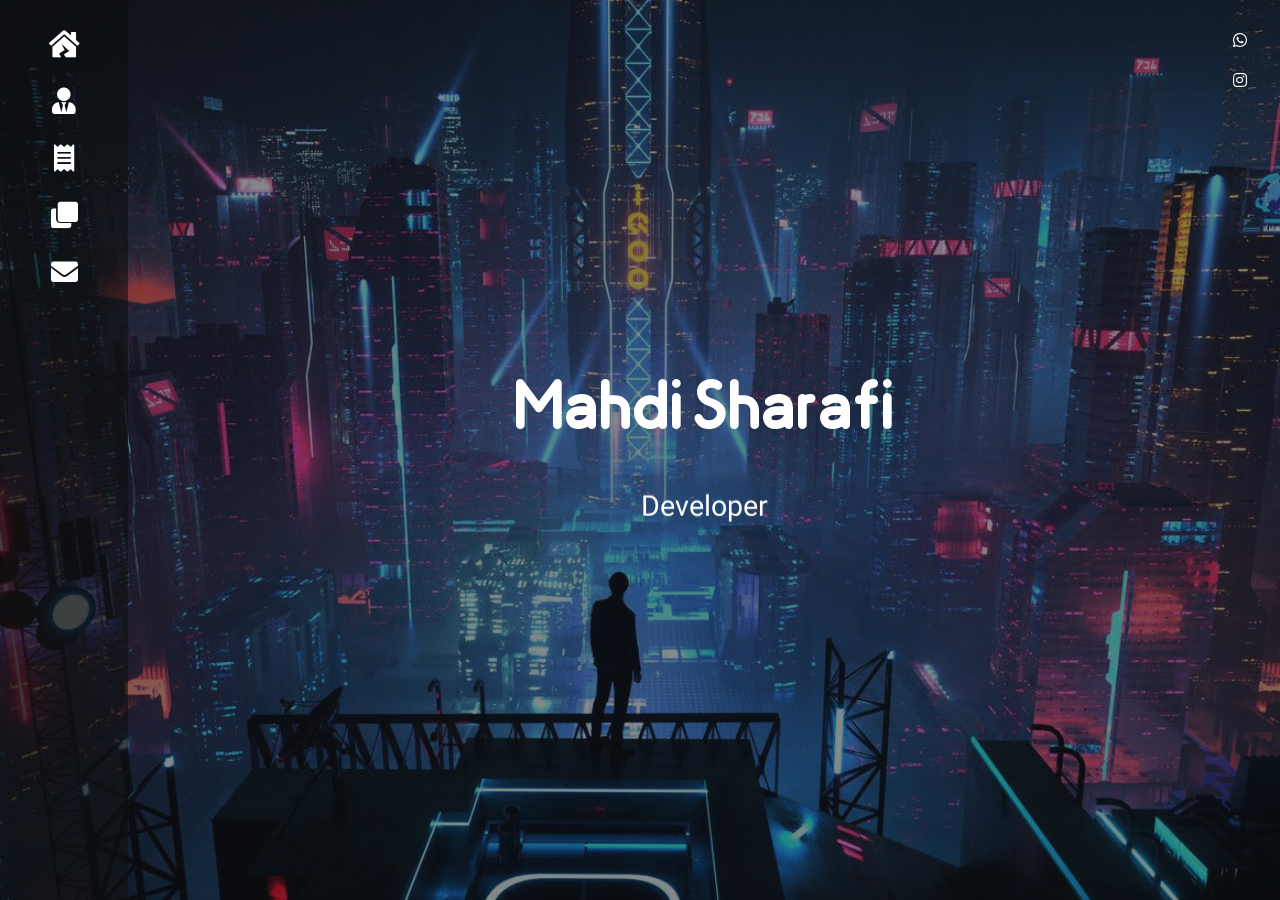
==== index.htm @ 20a832b3 "Update index.htm" ====
﻿<!DOCTYPE html>
<html lang="fa" dir="ltr">

<head>
  <!-- Meta -->
  <meta charset="UTF-8">
  <meta http-equiv="X-UA-Compatible" content="ie=edge">
  <meta http-equiv="Content-Type" content="text/html; charset=UTF-8">
  <meta http-equiv="X-UA-Compatible" content="IE=edge">
  <meta name="viewport" content="width=device-width,initial-scale=1">
  <meta name="description" content=" Mahdi Sharafi Personal Website | Web-Developer ">
  <meta name="keywords" content=" Mahdi Sharafi">
  <meta name="author" content=" Mahdi Sharafi">

  <!-- Title -->
  <title> Mahdi.Sh.p Personal Website</title>

  <!-- CSS Plugins -->
  <link rel="stylesheet" href="css\plugins\bootstrap.min.css">
  <link rel="stylesheet" href="css\plugins\font-awesome.css">
  <link rel="stylesheet" href="css\plugins\simplebar.css"> 
  <link rel="stylesheet" href="css\plugins\jquery.animatedheadline.css">

  <!-- CSS Base -->
  <link rel="stylesheet" class="theme-st" href="css\style-dark.css">

  <!-- Settings Style -->
  <link rel="stylesheet" class="pos-nav" href="css\settings\left-nav.css">
  <link rel="stylesheet" class="box-bd" href="css\settings\box\box.css">
  <link rel="stylesheet" class="box-st" href="css\settings\box\circle.css">
  <link rel="stylesheet" class="style-cl" href="css\settings\color\sea-color.css">


  <!-- Icon and Color -->
  <link rel="shortcut icon" type="image/png" href="img\user-photo.jpg">
  <link rel="icon" href="img\user-photo.jpg" type="image/x-icon">
  <link rel="shortcut icon" href="img\user-photo.jpg" type="image/x-icon">
  
  <meta name="theme-color" content="#0e0f10">
	<!--BEGIN RAYCHAT CODE-->
	<script type="text/javascript">!function(){function t(){var t=document.createElement("script");t.type="text/javascript",t.async=!0,localStorage.getItem("rayToken")?t.src="https://app.raychat.io/scripts/js/"+o+"?rid="+localStorage.getItem("rayToken")+"&href="+window.location.href:t.src="https://app.raychat.io/scripts/js/"+o+"?href="+window.location.href;var e=document.getElementsByTagName("script")[0];e.parentNode.insertBefore(t,e)}var e=document,a=window,o="0da8bfd2-0016-47ec-be58-b3cca9b51747";"complete"==e.readyState?t():a.attachEvent?a.attachEvent("onload",t):a.addEventListener("load",t,!1)}();</script> 
	<!--END RAYCHAT CODE-->
</head>

<body style="text-align: left;">
  <!-- Preloader -->
  <div id="preloader">
    <div class="loading-area">
      <div class="circle"></div>
    </div>
    <div class="left-side"></div>
    <div class="right-side"></div>
  </div>

  <!-- Main Site -->
  <div id="home">
    <div id="about">
      <div id="resume">
        <div id="portfolio">
          <div id="blog">
            <div id="contact">
              <div class="header-mobile">
                <a class="header-toggle"><i class="fas fa-bars"></i></a>
                <h2>Menu</h2>
              </div>

              <!-- Left Block -->
              <nav class="header-main" data-simplebar="">
                <ul>
                  <li data-tooltip="Home" data-position="top">
                    <a href="#home" class="icon-h fas fa-house-damage"></a>
                  </li>
                  <li data-tooltip="About Me" data-position="top">
                    <a href="#about" class="icon-a fas fa-user-tie"></a>
                  </li>
                  <li data-tooltip="Skills" data-position="top">
                    <a href="#resume" class="icon-b fas fa-receipt"></a>
                  </li>
                  <li data-tooltip="Portfolio" data-position="top">
                    <a href="#portfolio" class="fas fa-clone"></a>
                  </li>
                  <li data-tooltip="Contact" data-position="bottom">
                    <a href="#contact" class="icon-c fas fa-envelope"></a>
                  </li>
                </ul>
              </nav>

              <!-- Home Section -->
              <div class="pt-home" style="background-image: url('img/home-bg.jpg')">
                <!-- Particles -->
                <div id="particles-js"></div>

                <section>
                  <!-- Banner -->
                  <div class="banner">  
                    <h1> Mahdi Sharafi</h1>
                    <p class="cd-headline rotate-1">
                      <span class="cd-words-wrapper">
                        <b class="is-visible">Developer</b>
                        <b>Web Designer</b>
                        <b>Freelancer</b>
                        <b>Programmer</b>
                      </span>
                    </p>
                  </div>


                  <!-- Social -->
                  <div class="social">
                    <ul>
                      <li>
                        <a href="https://wa.me/09212232703?text=Hello%20%20Mahd"><i class="fab fa-whatsapp"></i></a>
                      </li>
                      <li>
                        <a href="https://www.instagram.com/mahdi_sharafiii/?hl=en" target="_blank"><i class="fab fa-instagram"></i></a>
                      </li>
                      <li>
                        
                      </li>
                    </ul>
                  </div>
                </section>
              </div>
              <!-- About Section -->
              <div class="page pt-about" data-simplebar="">
                <section class="container">
                  <!-- Section Title -->
                  <div class="header-page mt-70 mob-mt">
  
                    <h2>About me</h2>
                    <span></span>
                  </div>

                  <!-- Personal Info Start -->
                  <div class="row mt-100">
                    <!-- Information Block -->
                    <div class="col-lg-12 col-sm-12">
                      <div class="info box-1">
                        <div class="row">
                          <div class="col-lg-9 col-sm-8">
                            <h4> Mahdi Sharafi</h4>
                            <div class="loc">
                              <i class="fas fa-map-marked-alt"></i>hormozgan- Minab ,
                              Iran
                            </div>
                            <p>Programmer | Web-Developer</p>
                            <p>
                              . I was burn in 2007 , live in Minab
                            </p>
                            . I started professional programming in early 2020 and have done two projects since 2020.  My nickname is "m.sh.p"
                            
                          </div>

                          <div class="col-lg-3 col-sm-4">
                            <div class="111bcd7d-3c89-40ae-b4b4-5ecae28ee7ee">
                            <img src="111bcd7d-3c89-40ae-b4b4-5ecae28ee7ee.jpg"/>

                            </div>
                          </div>

                          <!-- Icon Info -->
                          <div class="col-lg-3 col-sm-4">
                            <div class="info-icon">
                              <i class="fas fa-award"></i>
                              <div class="desc-icon">
                                <h6>Programming Certificates</h6>
                                <p>python | HTML | CSS | ASP.Net MVC</p>
                              </div>
                            </div>
                          </div>

                          <!-- Icon Info -->
                          <div class="col-lg-3 col-sm-4">
                            <div class="info-icon">
                              <i class="fas fa-chalkboard-teacher"></i>
                              <div class="desc-icon">
                                <h6> 2 ects </h6>
                                <p>Developer</p>
                                <p></p>
                              </div>
                            </div>
                          </div>

                          <!-- Icon Info -->
                          <div class="col-lg-3 col-sm-4">
                            <div class="info-icon">
                              <i class="far fa-calendar-alt"></i>
                              <div class="desc-icon">
                                <h6>0/5 Years Experience</h6>
                                <p>Programming</p>
                              </div>
                            </div>
                          </div>

                          <!-- Icon Info -->
                          <div class="col-lg-3 col-sm-4">
                            <div class="info-icon">
                              <i class="fas fa-code"></i>
                              <div class="desc-icon">
                                <h6>Full-Stack Developer</h6>
                                <p>Web-Application</p>
                              </div>
                            </div>
                          </div>

                        </div>
                      </div>
                    </div>
                  </div>

                  <!-- Interests Row Start -->
                  <div class="row mt-100">
                    <!-- Header Block -->
                    <div class="col-md-12">
                      <div class="header-box mb-50">
                        <h3>My Favorites</h3>
                      </div>
                    </div>

                    <div class="col-lg-12 col-sm-12">
                      <div class="box-2">
                        <div class="row">
                          <!-- Interests Item -->
                          <div class="col-lg-3 col-sm-6">
                            <div class="inter-icon">
                              <i class="fas fa-code"></i>
                              <div class="desc-inter">
                                <h6>Coding</h6>
                              </div>
                            </div>
                          </div>
                          <!-- Interests Item -->
                          <div class="col-lg-3 col-sm-6">
                            <div class="inter-icon">
                              <i class="fas fa-football-ball"></i>
                              <div class="desc-inter">
                                <h6>Sport Exercise</h6>
                              </div>
                            </div>
                          </div>

                          <!-- Interests Item -->
                          <div class="col-lg-3 col-sm-6">
                            <div class="inter-icon">
                              <i class="fas fa-coffee"></i>
                              <div class="desc-inter">
                                <h6>Coffee</h6>
                              </div>
                            </div>
                          </div>

                          <!-- Interests Item -->
                          <div class="col-lg-3 col-sm-6">
                            <div class="inter-icon">
                              <i class="fas fa-sun"></i>
                              <div class="desc-inter">
                                <h6>Watch Sunset</h6>
                              </div>
                            </div>
                          </div>

                          <!-- Interests Item -->

                          <!-- Interests Item -->
                          <div class="col-lg-3 col-sm-6">
                            <div class="inter-icon">
                              <i class="fas fa-book"></i>
                              <div class="desc-inter">
                                <h6>Read Book</h6>
                              </div>
                            </div>
                          </div>

                          <!-- Interests Item -->
                          <div class="col-lg-3 col-sm-6">
                            <div class="inter-icon">
                              <i class="fas fa-gamepad"></i>
                              <div class="desc-inter">
                                <h6>Game</h6>
                              </div>
                            </div>
                          </div>
                        </div>
                      </div>
                    </div>
                  </div>
                </section>
              </div>

              <!-- Resume Section -->
              <div class="page pt-resume" data-simplebar="">
                <section class="container">
                  <!-- Section Title -->

                  <!-- Skills Row Start -->
                  <div class="row mt-100">
                    <!-- Header Block -->
                    <div class="col-md-12">
                      <div class="header-box mb-50">
                        <h3>Skills</h3>
                      </div>
                    </div>
                  </div>

                  <div class="box-1 skills" style="text-align:center;">
                    <div class="row">
                      <div class="col-md-6">
                        <!-- Skill Item -->
                        <div class="skill-item">
                          <h4 class="progress-title">python</h4>
                          <div class="progress">
                            <div class="progress-bar" style="width: 90%">
                              <div class="progress-value">90%</div>
                            </div>
                          </div>
                        </div>

                        <!-- Skill Item -->
                        <div class="skill-item">
                          <h4 class="progress-title">َُASP.NET Core</h4>
                          <div class="progress">
                            <div class="progress-bar" style="width: 90%">
                              <div class="progress-value">90%</div>
                            </div>
                          </div>
                        </div>


                        <!-- Skill Item -->
                        <div class="skill-item">
                          <h4 class="progress-title">
                            EntityFreamwork Code-First
                          </h4>
                          <div class="progress">
                            <div class="progress-bar" style="width: 90%">
                              <div class="progress-value">90%</div>
                            </div>
                          </div>
                        </div>
                        <!-- Skill Item -->
                        <div class="skill-item">
                          <h4 class="progress-title">Asp.Net MVC</h4>
                          <div class="progress">
                            <div class="progress-bar" style="width: 90%">
                              <div class="progress-value">90%</div>
                            </div>
                          </div>
                        </div>

                      </div>
                      <div class="col-md-6">
                       <!-- Skill Item -->
                       <div class="skill-item">
                        <h4 class="progress-title">WPF</h4>
                        <div class="progress">
                          <div class="progress-bar" style="width: 80%">
                            <div class="progress-value">80%</div>
                          </div>
                        </div>
                      </div>
                        <!-- Skill Item -->
                        <div class="skill-item">
                          <h4 class="progress-title">Web Design</h4>
                          <div class="progress">
                            <div class="progress-bar" style="width: 70%">
                              <div class="progress-value">70%</div>
                            </div>
                          </div>
                        </div>


                        <div class="skill-item">
                          <h4 class="progress-title">Css3</h4>
                          <div class="progress">
                            <div class="progress-bar" style="width: 70%">
                              <div class="progress-value">70%</div>
                            </div>
                          </div>
                        </div>
                        <div class="skill-item">
                          <h4 class="progress-title">HTML5</h4>
                          <div class="progress">
                            <div class="progress-bar" style="width: 70%">
                              <div class="progress-value">70%</div>
                            </div>
                          </div>
                        </div>
 
                        <!-- Skill Item -->
                        <div class="skill-item">
                          <h4 class="progress-title">Javascript</h4>
                          <div class="progress">
                            <div class="progress-bar" style="width: 70%">
                              <div class="progress-value">70%</div>
                            </div>
                          </div>
                        </div>
                      </div>
                    </div>
                  </div>

                  <!-- Work Process Row Start -->
                  <div class="row mt-100">
                    <!-- Header Block -->
                    <div class="col-md-12">
                      <div class="header-box mb-50">
                        <h3>My work process</h3>
                      </div>
                    </div>
                  </div>

                  <div class="box-2 work-process mb-100">
                    <div class="row">
                      <div class="col-lg-4 col-sm-12 ltr">
                        <!-- Working Process Item-->
                        <div class="single-wp width-sm process-1">
                          <p class="wp-step">01</p>
                          <h4 class="wp-title">Check the idea</h4>
                        </div>

                        <!-- Working Process Item-->
                        <div class="single-wp width-sm process-2">
                          <p class="wp-step">02</p>
                          <h4 class="wp-title">Provide structure</h4>
                        </div>
                      </div>

                      <div class="col-lg-4 hidden-sm">
                        <!-- Working Process Circle-->
                        <div class="wp-circle">
                          <h4>Work process</h4>
                          <span class="dots top-l"></span>
                          <span class="dots bottom-l"></span>
                          <span class="dots top-r"></span>
                          <span class="dots bottom-r"></span>
                        </div>
                      </div>

                      <div class="col-lg-4 col-sm-12 rtl">
                        <!-- Working Process Item-->
                        <div class="single-wp width-sm process-3">
                          <p class="wp-step">03</p>
                          <h4 class="wp-title">
                            Prototype update and approval
                          </h4>
                        </div>

                        <!-- Working Process Item-->
                        <div class="single-wp width-sm process-4">
                          <p class="wp-step">04</p>
                          <h4 class="wp-title">The final design</h4>
                        </div>
                      </div>
                    </div>
                  </div>
                </section>
              </div>

              <!-- Portfolio Section -->
              <div class="page pt-portfolio" data-simplebar="">
                <section class="container">
                  <!-- Section Title -->
                  <div class="header-page mt-70 mob-mt">
                    <h2>Portfolio</h2>
                    <span></span>
                  </div>

                  <!-- Portfolio Filter Row Start -->
                  <div class="row mt-100">
                    <div class="col-lg-12 col-sm-12 portfolio-filter">
                      <ul>
                        <li class="active" data-filter="*">Projects</li>

                      </ul>
                    </div>
                  </div>

                  <!-- Portfolio Item Row Start -->
                  <div class="row portfolio-items mt-100 mb-100">
                    <!-- Portfolio Item -->
                    <div class="item col-lg-4 col-sm-6 graphic">
                      <figure>

                        <figcaption>
          
                        </figcaption>
                      </figure>
                    </div>

                    <!-- Portfolio Item -->
                    <div class="item col-lg-4 col-sm-6 design">
                      <figure>
                        <img alt="SilverIran" src="93e85a9c-8e8e-4725-a58d-890a10ab3bdd.jpg">
                        <figcaption>
                          <h3>tour-hormozgan</h3>
                          <p>gardeshgari</p>
                          <i class="fas fa-image"></i>
                          <i class="fas fa-image"><a href="https://mahdisharafi.github.io/tour-hormozgan/"></a></i>
                          <a class="image-link" href="https://mahdisharafi.github.io/tour-hormozgan/"></a>
                        </figcaption>
                      </figure>
                    </div>
                    <!-- Portfolio Item -->
                    <div class="item col-lg-4 col-sm-6 graphic">
                      <figure>
                      
                        <figcaption>
              
                        </figcaption>
                      </figure>
                    </div>
                  </div>
                </section>
              </div>

              <!-- Contact Section -->
              <div class="page pt-contact" data-simplebar="">
                <section class="container">
                  <!-- Section Title -->
                  <div class="header-page mt-70 mob-mt">
                    <h2>Contact</h2>
                    <span></span>
                  </div>

                  <!-- Contact Info -->
                  <div class="box-2 contact-info">
                    <div class="row">
                      <div class="col-lg-4 col-sm-12 info">
                
                        <i class="fas fa-paper-plane"></i>
                        <p>mahdiisharafii11338866@gmail.com</p>
                        <span>Mail</span>
                      </a>
                      </div>
                      <div class="col-lg-4 col-sm-12 info">
                        <i class="fas fa-map-marker-alt"></i>
                        <p>hormozgan-minab| Iran</p>
                        <span>Address</span>
                      </div>
                      <div class="col-lg-4 col-sm-12 info">
                        <a href="tel:09212232703">
                        <i class="fas fa-phone"></i>
                        <p><span class="ltr-text">09212232703</span></p>
                      </a>
                        <span>Phone</span>
                      </div>
                    </div>
                  </div>
                </section>
                <center>
                  <div>
                    <a target="_blank" href="Resume.pdf" class="btn-st">Get Resume</a>
                  </div>
                </center>


<h6> This site was created by m.sh.p with the excellent help of Professor Mohammad Reza Salehi</h6>
 

              </div> 
            </div>
          </div>
        </div>
      </div>
    </div>
  </div>

  <!-- All Script -->
  <script src="js\jquery.min.js"></script>
  <script src="js\isotope.pkgd.min.js"></script>
  <script src="js\bootstrap.min.js"></script>
  <script src="js\simplebar.js"></script>
  <script src="js\jquery.animatedheadline.min.js"></script>
  <script src="js\main.js"></script>
  <script src="js\tilt.js"></script>
  <script src="setting\main-demo.js"></script>
</body>

</html>



<!--BEGIN RAYCHAT CODE--> <script type="text/javascript">!function(){function t(){var t=document.createElement("script");t.type="text/javascript",t.async=!0,localStorage.getItem("rayToken")?t.src="https://app.raychat.io/scripts/js/"+o+"?rid="+localStorage.getItem("rayToken")+"&href="+window.location.href:t.src="https://app.raychat.io/scripts/js/"+o+"?href="+window.location.href;var e=document.getElementsByTagName("script")[0];e.parentNode.insertBefore(t,e)}var e=document,a=window,o="23b156f4-de15-4581-ba6d-71cc863c4a15";"complete"==e.readyState?t():a.attachEvent?a.attachEvent("onload",t):a.addEventListener("load",t,!1)}();</script> <!--END RAYCHAT CODE-->
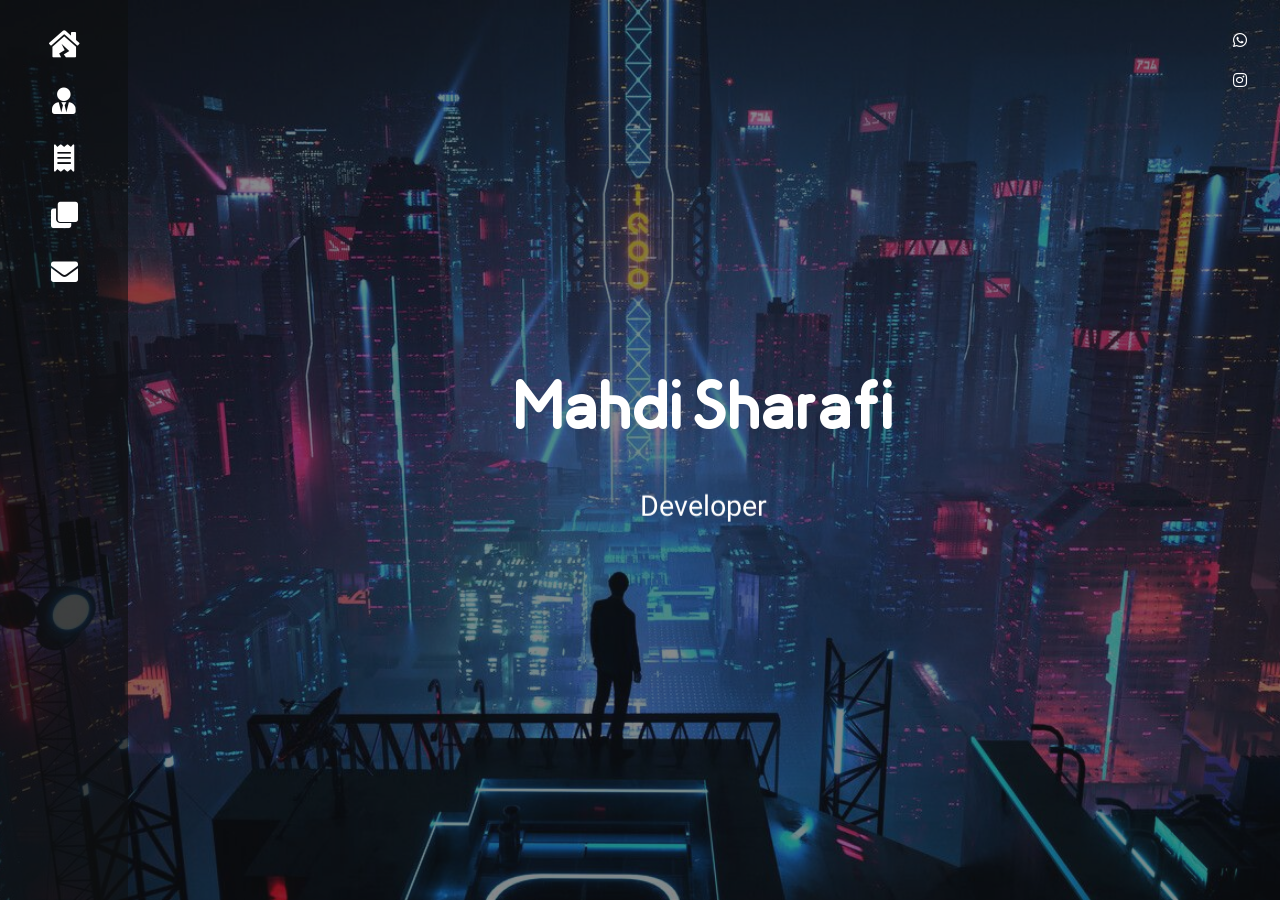
==== commit 30edcac5: "Update index.htm" ====
--- a/index.htm
+++ b/index.htm
@@ -549,12 +549,10 @@
                 </section>
                 <center>
                   <div>
-                    <a target="_blank" href="Resume.pdf" class="btn-st">Get Resume</a>
-                  </div>
-                </center>
-
-
-<h6> This site was created by m.sh.p with the excellent help of Professor Mohammad Reza Salehi</h6>
+                    <a target="_blank" href="https://instagram.com/barnamenevisi_com?igshid=1to696sltkw8w" class="btn-st"> This site was created by m.sh.p with the excellent help of Professor Mohammad Reza Salehi</a>
+                  </div>
+               
+
  
 
               </div> 
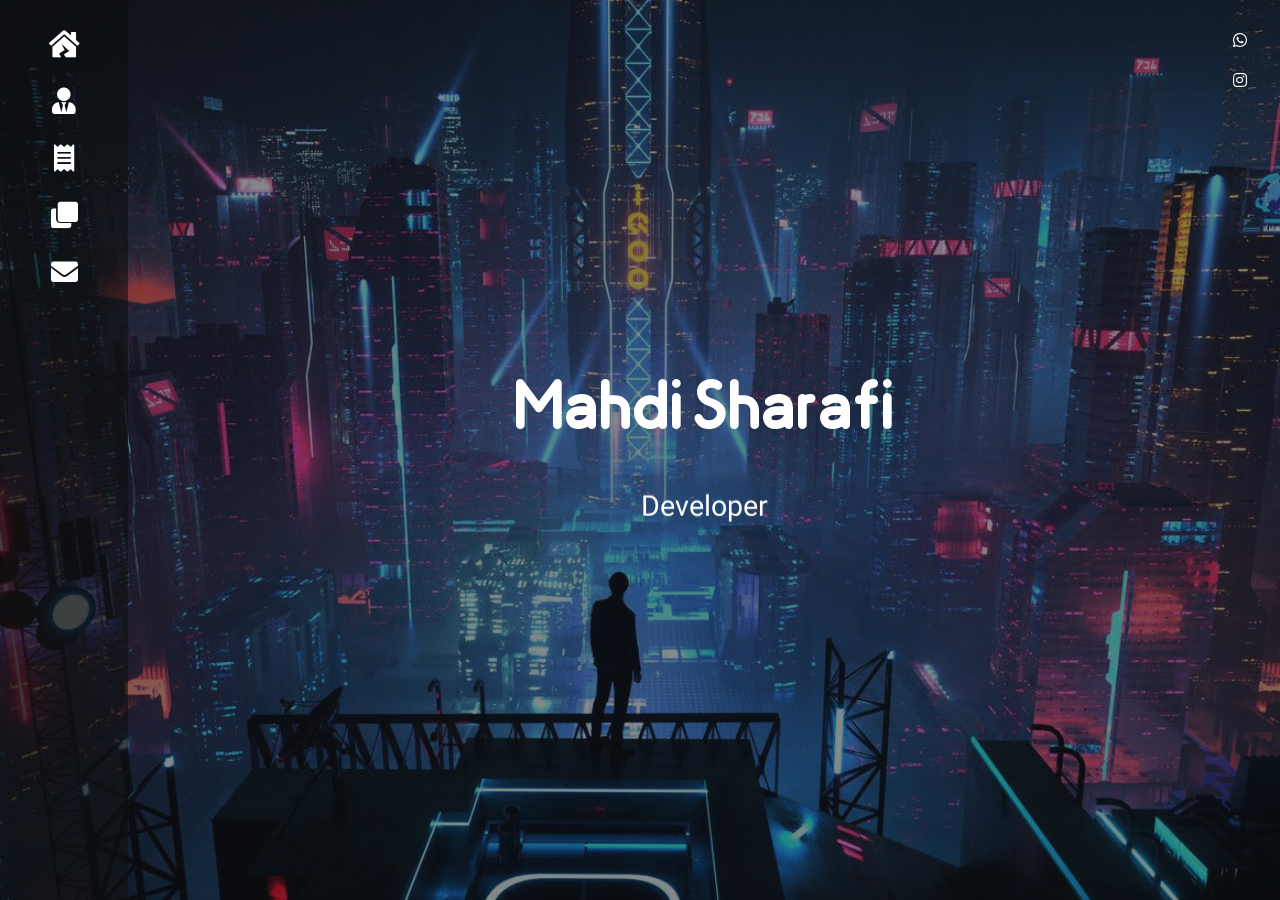
==== commit 781e3f96: "Update index.htm" ====
--- a/index.htm
+++ b/index.htm
@@ -505,7 +505,17 @@
                       <figure>
                       
                         <figcaption>
-              
+              <div class="item col-lg-6 col-sm-6 graphic" style="position: absolute; right: 0px; top: 258px;">
+                      <figure style="will-change: transform; transform: perspective(300px) rotateX(0deg) rotateY(0deg);">
+                        <img alt="" src="img/portfolio/4.jpg">
+                        <figcaption>
+                          <h3>MohammadInfo</h3>
+                          <p>Personal Website</p>
+                          <i class="fas fa-image"></i>
+                          <a class="image-link" href="https://mohammadInfo.ir/"></a>
+                        </figcaption>
+                      <div class="js-tilt-glare" style="position: absolute; top: 0px; left: 0px; width: 100%; height: 100%; overflow: hidden; pointer-events: none;"><div class="js-tilt-glare-inner" style="position: absolute; top: 50%; left: 50%; background-image: linear-gradient(0deg, rgba(255, 255, 255, 0) 0%, rgb(255, 255, 255) 100%); width: 240px; height: 240px; transform: rotate(180deg) translate(-50%, -50%); transform-origin: 0% 0%; opacity: 0;"></div></div></figure>
+                    </div>
                         </figcaption>
                       </figure>
                     </div>
